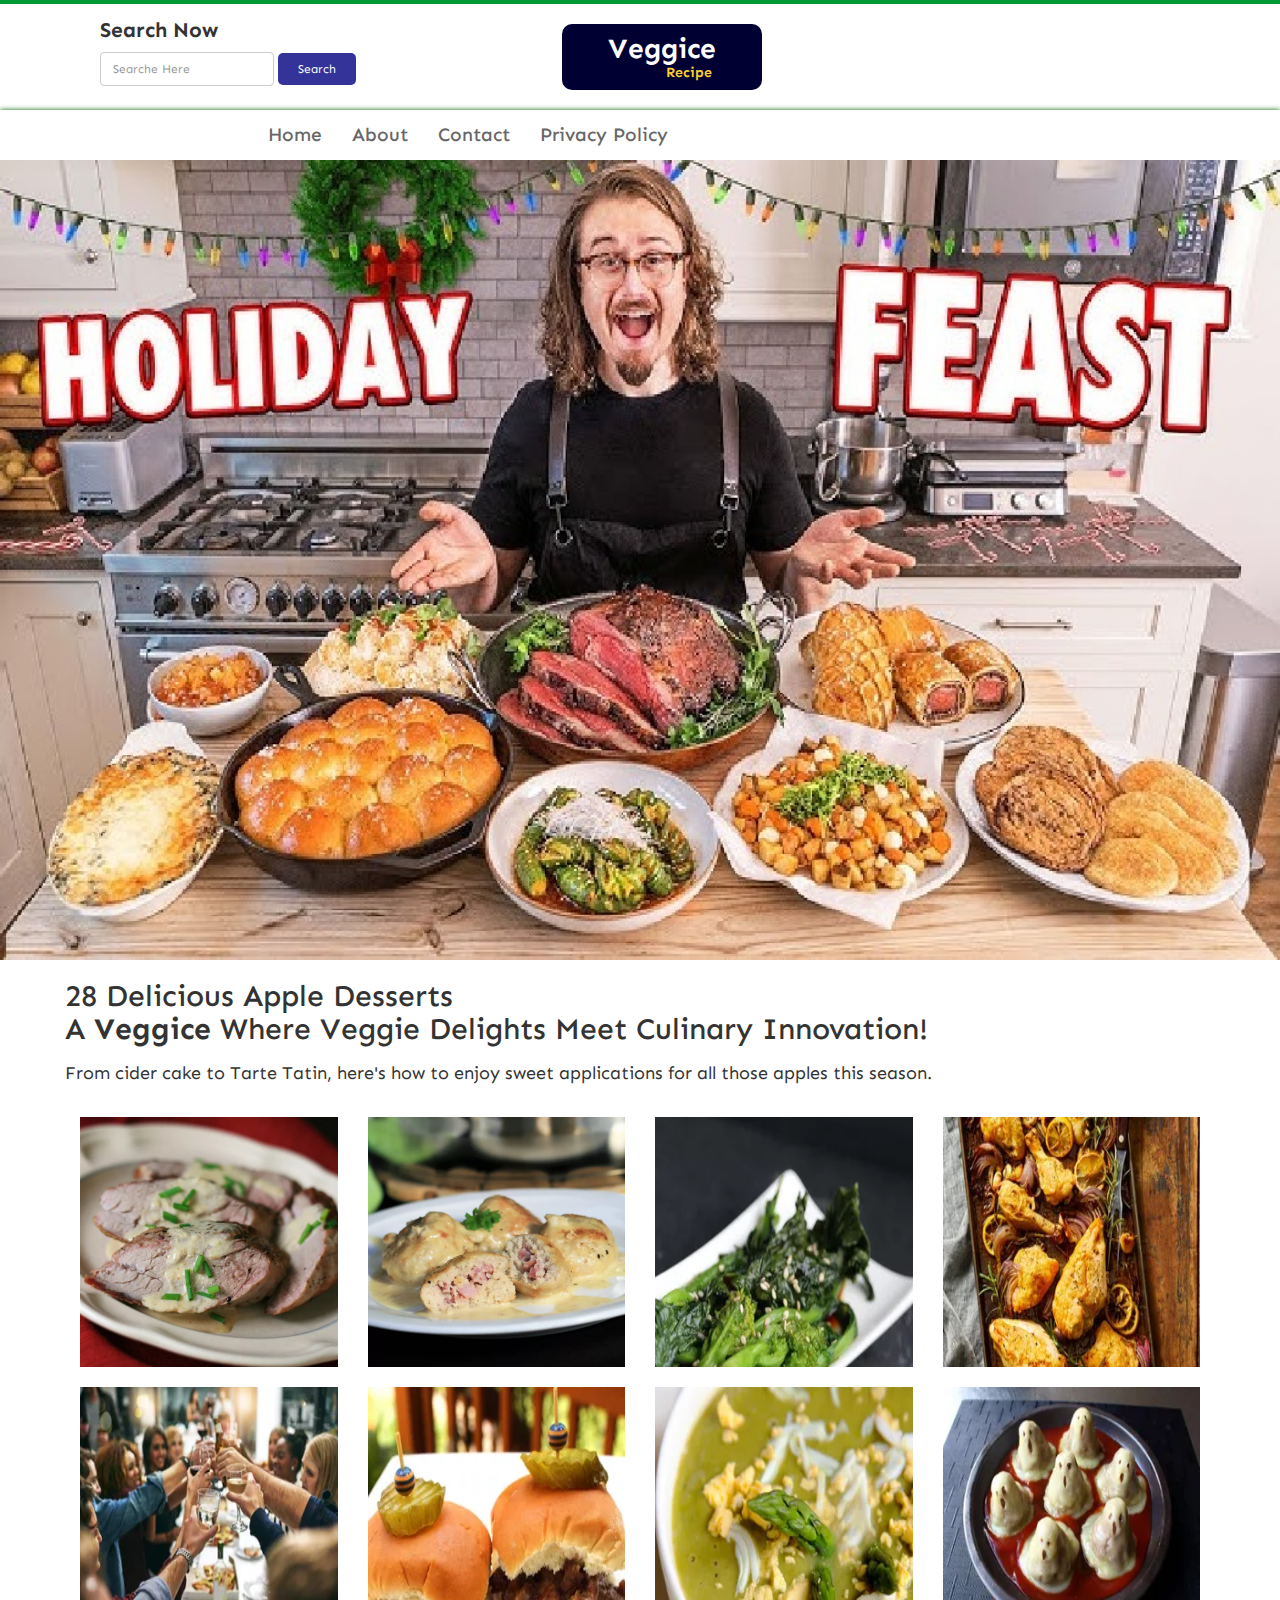
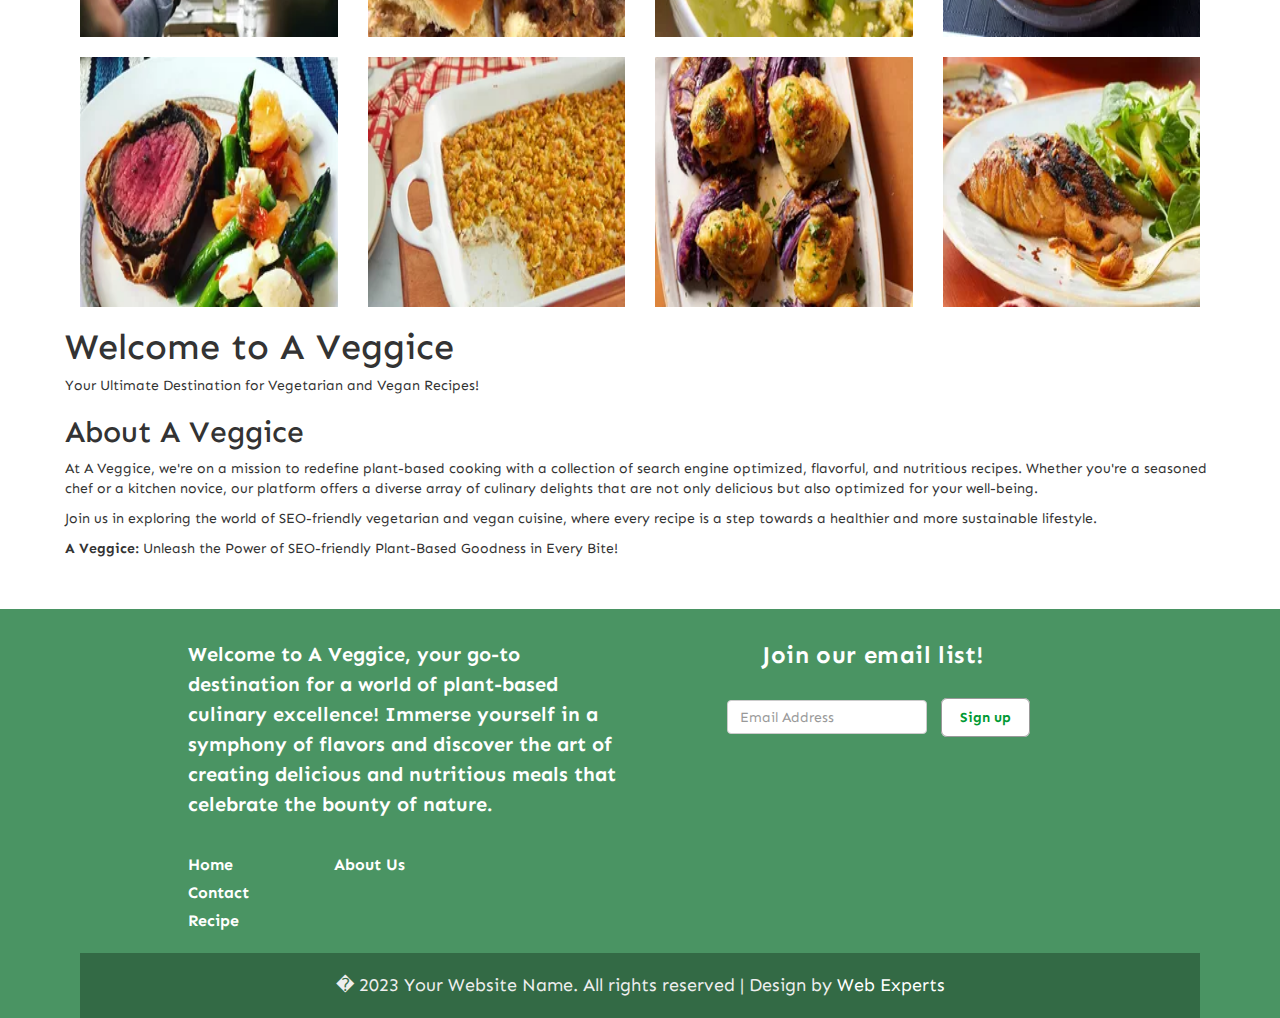
==== index.html @ b284ecd5 "Add files via upload" ====
<!DOCTYPE html PUBLIC "-//W3C//DTD XHTML 1.0 Transitional//EN" "http://www.w3.org/TR/xhtml1/DTD/xhtml1-transitional.dtd">
<html xmlns="http://www.w3.org/1999/xhtml">

<!-- Mirrored from facas-r5.vercel.app/ by HTTrack Website Copier/3.x [XR&CO'2014], Thu, 19 Dec 2024 22:19:33 GMT -->
<!-- Added by HTTrack --><meta http-equiv="content-type" content="text/html;charset=utf-8" /><!-- /Added by HTTrack -->
<head>
<meta http-equiv="Content-Type" content="text/html; charset=iso-8859-1" />
<title>Green Valley</title>

     <meta name="viewport" content="width=device-width, initial-scale=1">
     <link href="https://fonts.googleapis.com/css?family=Sen&amp;display=swap" rel="stylesheet">
     <link rel="stylesheet" type="text/css" href="css/bootstrap.min.css" />
     <script type="text/javascript"  src="js/jquery-2.1.1.min.js"></script>
     <script  type="text/javascript" src="js/bootstrap.min.js"></script>
     <link rel="stylesheet" type="text/css" href="css/style.css" media="all">
	 <link rel="stylesheet" type="text/css" href="css/font-awesome.min.css" />
 
</head>

<body>
<section id="header">
 <div class="container">
  <div class="row">
   <div class="col-sm-12 header">
    <div class="col-sm-5 header_left">
	 <h4>Search Now</h4> 
	 <ul>
	 <li class="zipper"><input title="Enter a 5 Digit Zip Code" type="text" name="GLOC" class="form-control store-locator-form__input" placeholder="Searche Here"></li>
	 <li class="zipper_1"><a href="#">Search</a></li>
	 </ul>
	</div>
	<div class="col-sm-4 header_center">
	 <h4><a href="index-2.html">Veggice<span class="header_center_1">Recipe</span></a></h4>
	</div>
	
   </div>
  </div>
 </div>
</section>
<section id="top">
 <div class="container">
  <div class="row">
     <div class="col-sm-12 top">
    <nav class="navbar">
    <div class="navbar-header">
    	<button class="navbar-toggle" type="button" data-toggle="collapse" data-target=".js-navbar-collapse">
			<span class="sr-only">Toggle navigation</span>
			<span class="icon-bar"></span>
			<span class="icon-bar"></span>
			<span class="icon-bar"></span>
		</button>
	</div>
	<div class="collapse navbar-collapse js-navbar-collapse">
		<ul class="nav navbar-nav">
			<li><a href="index-2.html">Home</a></li>
			<li><a href="About.html">About</a></li>
			<li><a href="Contact.html">Contact</a></li>
			<li><a href="index-2.html">Privacy Policy</a></li>
			
	
		

		
			
			
		</ul>
	</div><!-- /.nav-collapse -->
  </nav>
   </div>
  </div>
 </div>
</section>
<section id="mini">
 <div class="container">
  <div class="row">
     <div class="col-sm-12 top">
    <nav class="navbar">
    <div class="navbar-header page-scroll">
                <button type="button" class="navbar-toggle" data-toggle="collapse" data-target=".js-navbar-collapse_1">
                    <span class="sr-only">Toggle navigation</span>
                    <span class="icon-bar"></span>
                    <span class="icon-bar"></span>
                    <span class="icon-bar"></span>
                </button>
                <a class="navbar-brand" href="index-2.html">Veggice<span class="header_center_1">Recipe</span>  </a>
            </div>
	<div class="collapse navbar-collapse js-navbar-collapse_1">
		<ul class="nav navbar-nav">
			
			<li><a href="index-2.html">Home</a></li>
			<li><a href="About.html">About</a></li>
			<li><a href="Contact.html">Contact</a></li>
			<li><a href="index-2.html">Privacy Policy</a></li>
			
			
			
		</ul>
	</div><!-- /.nav-collapse -->
  </nav>
   </div>
  </div>
 </div>
</section>
<section id="center" class="clearfix center_brand">
  <img src="img/2.jpg" alt="abc" class="iw mgt">
</section>
<section id="brand_page" class="clearfix">
 <div class="container">
  <div class="row">
   <div class="bp_1 clearfix">
     <h2>28 Delicious Apple Desserts<br>
A <strong>Veggice</strong> Where Veggie Delights Meet Culinary Innovation!</h2>
     <p>From cider cake to Tarte Tatin, here's how to enjoy sweet applications for all those apples this season. </p>
   </div>
   <div class="bp_2 clearfix">
     <div class="col-sm-3 space_all">
	  <div class="bp_2m clearfix">
	   <div class="bp_2mi">
	    <img style="height:250px;" src="img/60.jpg" class="iw mgt" alt="abc">
	   </div>
	   <div class="bp_2mi1 text-center">
	    <h2>Apple Upside-Down Cake</h2>
		<h4><a class="button mgt" href="dt01.html">PDF<i class="fa fa-chevron-right"></i></a></h4>
		<h4><a class="button mgt" href="dt01.html">Read Now <i class="fa fa-chevron-right"></i></a></h4>
	   </div>
	  </div>
	 </div>
	 <div class="col-sm-3 space_all">
	  <div class="bp_2m clearfix">
	   <div class="bp_2mi">
	    <img style="height:250px;" src="img/61.jpg" class="iw mgt" alt="abc">
	   </div>
	   <div class="bp_2mi1 text-center">
	    <h2>Tarte Tatin</h2>
		<h4><a class="button mgt" href="dt02.html">PDF<i class="fa fa-chevron-right"></i></a></h4>
		<h4><a class="button mgt" href="dt02.html">Read Now <i class="fa fa-chevron-right"></i></a></h4>
	   </div>
	  </div>
	 </div>
	 <div class="col-sm-3 space_all">
	  <div class="bp_2m clearfix">
	   <div class="bp_2mi">
	    <img style="height:250px;" src="img/62.jpg" class="iw mgt" alt="abc">
	   </div>
	   <div class="bp_2mi1 text-center">
	    <h2>Gorgeous Glazed Apple Fritters</h2>
		<h4><a class="button mgt" href="dt03.html">PDF<i class="fa fa-chevron-right"></i></a></h4>
		<h4><a class="button mgt" href="dt03.html">Read Now <i class="fa fa-chevron-right"></i></a></h4>
	   </div>
	  </div>
	 </div>
	 <div class="col-sm-3 space_all">
	  <div class="bp_2m clearfix">
	   <div class="bp_2mi">
	    <img style="height:250px;" src="img/63.jpg" class="iw mgt" alt="abc">
	   </div>
	   <div class="bp_2mi1 text-center">
	    <h2>Spiced Brown-Butter Apples</h2>
		<h4><a class="button mgt" href="dt04.html">PDF<i class="fa fa-chevron-right"></i></a></h4>
		<h4><a class="button mgt" href="dt04.html">Read Now <i class="fa fa-chevron-right"></i></a></h4>
	   </div>
	  </div>
	 </div>
   </div>
   <div class="bp_2 mgt clearfix">
     <div class="col-sm-3 space_all">
	  <div class="bp_2m clearfix">
	   <div class="bp_2mi">
	    <img style="height:250px;" src="img/64.jpg" class="iw mgt" alt="abc">
	   </div>
	   <div class="bp_2mi1 text-center">
	    <h2>Cinnamon-Apple Babka</h2>
		<h4><a class="button mgt" href="dt05.html">PDF<i class="fa fa-chevron-right"></i></a></h4>
		<h4><a class="button mgt" href="dt05.html">Read Now <i class="fa fa-chevron-right"></i></a></h4>
	   </div>
	  </div>
	 </div>
	 <div class="col-sm-3 space_all">
	  <div class="bp_2m clearfix">
	   <div class="bp_2mi">
	    <img style="height:250px;" src="img/65.jpg" class="iw mgt" alt="abc">
	   </div>
	   <div class="bp_2mi1 text-center">
	    <h2>Apple-Rum Spice Cake</h2>
		<h4><a class="button mgt" href="dt07.html">PDF<i class="fa fa-chevron-right"></i></a></h4>
		<h4><a class="button mgt" href="dt07.html">Read Now <i class="fa fa-chevron-right"></i></a></h4>
	   </div>
	  </div>
	 </div>
	 <div class="col-sm-3 space_all">
	  <div class="bp_2m clearfix">
	   <div class="bp_2mi">
	    <img style="height:250px;" src="img/66.jpg" class="iw mgt" alt="abc">
	   </div>
	   <div class="bp_2mi1 text-center">
	    <h2>Apple-Pomegranate Cobbler</h2>
		<h4><a class="button mgt" href="dt04.html">PDF<i class="fa fa-chevron-right"></i></a></h4>
		<h4><a class="button mgt" href="dt04.html">Read Now <i class="fa fa-chevron-right"></i></a></h4>
	   </div>
	  </div>
	 </div>
	 <div class="col-sm-3 space_all">
	  <div class="bp_2m clearfix">
	   <div class="bp_2mi">
	    <img style="height:250px;" src="img/67.jpg" class="iw mgt" alt="abc">
	   </div>
	   <div class="bp_2mi1 text-center">
	    <h2>Maple-Apple Upside-Down Cake</h2>
		<h4><a class="button mgt" href="dt05.html">PDF<i class="fa fa-chevron-right"></i></a></h4>
		<h4><a class="button mgt" href="dt07.html">Read Now <i class="fa fa-chevron-right"></i></a></h4>
	   </div>
	  </div>
	 </div>
   </div>
   <div class="bp_2 mgt clearfix">
     <div class="col-sm-3 space_all">
	  <div class="bp_2m clearfix">
	   <div class="bp_2mi">
	    <img style="height:250px;" src="img/68.jpg" class="iw mgt" alt="abc">
	   </div>
	   <div class="bp_2mi1 text-center">
	    <h2>15 New Year's Eve Dinner Ideas</h2>
		<h4><a class="button mgt" href="dt02.html">PDF<i class="fa fa-chevron-right"></i></a></h4>
		<h4><a class="button mgt" href="dt01.html">Read Now <i class="fa fa-chevron-right"></i></a></h4>
	   </div>
	  </div>
	 </div>
	 <div class="col-sm-3 space_all">
	  <div class="bp_2m clearfix">
	   <div class="bp_2mi">
	    <img style="height:250px;" src="img/69.jpg" class="iw mgt" alt="abc">
	   </div>
	   <div class="bp_2mi1 text-center">
	    <h2>25 Top-Rated Dinner Ideas Guaranteed to Save Your Weeknights</h2>
		<h4><a class="button mgt" href="details.html">PDF<i class="fa fa-chevron-right"></i></a></h4>
		<h4><a class="button mgt" href="details.html">Read Now <i class="fa fa-chevron-right"></i></a></h4>
	   </div>
	  </div>
	 </div>
	 <div class="col-sm-3 space_all">
	  <div class="bp_2m clearfix">
	   <div class="bp_2mi">
	    <img style="height:250px;" src="img/70.jpg" class="iw mgt" alt="abc">
	   </div>
	   <div class="bp_2mi1 text-center">
	    <h2>Make It a Meal: 5 Midwinter Weeknight Dinner Ideas</h2>
		<h4><a class="button mgt" href="dt06.html">PDF<i class="fa fa-chevron-right"></i></a></h4>
		<h4><a class="button mgt" href="dt06.html">Read Now <i class="fa fa-chevron-right"></i></a></h4>
	   </div>
	  </div>
	 </div>
	 <div class="col-sm-3 space_all">
	  <div class="bp_2m clearfix">
	   <div class="bp_2mi">
	    <img style="height:250px;" src="img/71.jpg" class="iw mgt" alt="abc">
	   </div>
	   <div class="bp_2mi1 text-center">
	    <h2>Make It a Meal: 5 Easy Summer Dinner Menu Ideas</h2>
		<h4><a class="button mgt" href="dt03.html">PDF<i class="fa fa-chevron-right"></i></a></h4>
		<h4><a class="button mgt" href="dt03.html">Read Now <i class="fa fa-chevron-right"></i></a></h4>
	   </div>
	  </div>
	 </div>
   </div>
   
   

<header>
        <h1>Welcome to A Veggice</h1>
        <p>Your Ultimate Destination for Vegetarian and Vegan Recipes!</p>
    </header>

    <section>
        <h2>About A Veggice</h2>
        <p>At A Veggice, we're on a mission to redefine plant-based cooking with a collection of search engine optimized,
            flavorful, and nutritious recipes. Whether you're a seasoned chef or a kitchen novice, our platform offers a
            diverse array of culinary delights that are not only delicious but also optimized for your well-being.</p>
        <p>Join us in exploring the world of SEO-friendly vegetarian and vegan cuisine, where every recipe is a step towards
            a healthier and more sustainable lifestyle.</p>
        <p><strong>A Veggice:</strong> Unleash the Power of SEO-friendly Plant-Based Goodness in Every Bite!</p>
    </section>
   
</section>
<section id="footer">
 <div class="container">
  <div class="row">
   <div class="col-sm-12 footer">
   <div class="col-sm-1"></div>
   <div class="col-sm-5 footer_left">
    <h4>Welcome to A Veggice, your go-to destination for a world of plant-based culinary excellence! Immerse yourself in a symphony of flavors and discover the art of creating delicious and nutritious meals that celebrate the bounty of nature.</h4>
	<div class="col-sm-12 footer_left_top">
	 <div class="col-sm-4 footer_left_top_1">
	  <ul>
	   <li><a href="index-2.html">Home</a></li>
	    <li><a href="contact-2.html">Contact</a></li>
		 <li><a href="index-2.html">Recipe</a></li>
	
	  </ul>
	 </div>
	 
	 <div class="col-sm-4 footer_left_top_1">
	  <ul>
	   <li><a href="about-2.html">About Us</a></li>
	   
		 
	  </ul>
	 </div>
	</div>
   </div>
   <div class="col-sm-5 footer_right">
    <h3>Join our email list!</h3>
	<div class="footer_right_1">
	 <ul>
	 <li class="zipper"><input title="Enter a 5 Digit Zip Code" type="text" name="GLOC" class="form-control store-locator-form__input" placeholder="Email Address"></li>
	 <li class="zipper_1"><a href="#">Sign up</a></li>
	 </ul>
	</div>
	
   </div>
   </div>
   <div class="col-sm-12 footer_end">
    <div class="parag text-center">
	  <p class="website">� 2023 Your Website Name. All rights reserved | Design by<a href="#"> Web Experts</a></p>
	 </div>
   </div>
  </div>
 </div>
</section>
</body>

<!-- Mirrored from facas-r5.vercel.app/ by HTTrack Website Copier/3.x [XR&CO'2014], Thu, 19 Dec 2024 22:20:14 GMT -->
</html>
---- css/style.css ----
/*
Template Name:Green Valley
File: Layout CSS
Author: Templates On Web
Author URI: http://templateonweb.com/
Licence: <a href="http://www.templateonweb.com/terms.php?v=content&contentid=152">Website Template Licence</a>
*/
body{
font-family: 'Sen', sans-serif;
   }
a:hover{
 text-decoration:none; 
  }
.iw{
 width:100%; 
  }
.pad_l{
  padding-left:0;
  }
.pad_r{
  padding-right:0;
  }
.pad_a{
  padding-right:0;
   padding-left:0;
  }
/********************* header ****************/
#header{
border-top:4px solid #009933;
padding-bottom:10px;
   }
.header_left{
padding:0;
margin:0;
padding-left:20px;
padding-top:5px;
   }
.header_left h4{
font-size:21px;
font-weight:700;
   }
.header_left ul{
padding:0;
margin:0;
   }
.header_left ul li{
display:inline-block;
   }
.header_left .zipper .store-locator-form__input {
font-size:12px;
box-shadow:none!important;
box-sizing: border-box;
background-size: 100% 100%!important; display: inline-block;
box-shadow:none!important;
}

.header_left .zipper_1 a{
padding:9px 20px 9px 20px;
font-size:12px;
color:#FFFFFF;
background:#333399;
text-decoration:none;
border-radius:5px;
width: 107px;
border: 0!important;
background-position: top left!important;
background-repeat: no-repeat!important;
background-size: 100% 100%!important;
}

.header_center h4 {
    font-size: 28px;
    font-weight: 700;
    background: #000033;
    text-align: center;
    width: 200px;
    color: #FFFFFF;
    border-radius: 10px;
    padding:10px;
	margin-top:20px;
}
.header_center h4 a{
  color: #FFFFFF;
  }
.header_center .header_center_1{
display:block;
font-size:14px;
font-weight:700;
color:#FFCC33;
padding-left:55px;
   }


/* footer social icons */
ul.social-network {
	list-style: none;
	display: inline-block;
	margin-left:0 !important;
	padding: 0;
	padding-top:25px;
}
ul.social-network li {
	display: inline-block;
	margin: 0 2px;
}


/* footer social icons */
.social-network a.icoRss:hover {
	background-color: #F56505;
}
.social-network a.icoFacebook:hover {
	background-color:#3B5998;
}
.social-network a.icoTwitter:hover {
	background-color:#33ccff;
}
.social-network a.icoGoogle:hover {
	background-color:#BD3518;
}
.social-network a.icoVimeo:hover {
	background-color:#0590B8;
}
.social-network a.icoLinkedin:hover {
	background-color:#007bb7;
}
.social-network a.icoRss:hover i, .social-network a.icoFacebook:hover i, .social-network a.icoTwitter:hover i,
.social-network a.icoGoogle:hover i, .social-network a.icoVimeo:hover i, .social-network a.icoLinkedin:hover i {
	color:#fff;
}
a.socialIcon:hover, .socialHoverClass {
	color:#44BCDD;
}

.social-circle li a {
	display:inline-block;
	position:relative;
	margin:0 auto 0 auto;
	-moz-border-radius:50%;
	-webkit-border-radius:50%;
	border-radius:50%;
	text-align:center;
	width: 40px;
	height: 40px;
	font-size:14px;
}
.social-circle li i {
	margin:0;
	line-height:40px;
	text-align: center;
}

.social-circle li a:hover i, .triggeredHover {
	-moz-transform: rotate(360deg);
	-webkit-transform: rotate(360deg);
	-ms--transform: rotate(360deg);
	transform: rotate(360deg);
	-webkit-transition: all 0.2s;
	-moz-transition: all 0.2s;
	-o-transition: all 0.2s;
	-ms-transition: all 0.2s;
	transition: all 0.2s;
}
.social-circle i {
	color: #fff;
	-webkit-transition: all 0.8s;
	-moz-transition: all 0.8s;
	-o-transition: all 0.8s;
	-ms-transition: all 0.8s;
	transition: all 0.8s;
}

.header_right a {
 background-color:#333399; 
}
.header_right{
 padding-top:5px;
 }
/********************* header_end ****************/

/********************* top ****************/
#mini{
 display:none;
 }
#top{
    box-shadow: 0 0 5px #006600;
 }
.navbar{
   margin-bottom:0;
   }
.top .nav .active_2 a{
background:#006600!important;
color:#fff!important;
   }
.nav .open>a, .nav .open>a:focus, .nav .open>a:hover {
   background:none;
} 
.nav>li>a:focus, .nav>li>a:hover {
   background:none;
} 
#top .mega-dropdown {
  position: static !important;
}
#top .mega-dropdown-menu {
    padding: 0px 0px 30px 0px;
    width: 100%;
    box-shadow: none;
    -webkit-box-shadow: none;
	background:#dfe7df!important;
	border: 1px solid #316c31;
width:100%;
}

#top .mega-dropdown-menu > li > ul {
  padding: 0;
  margin: 0;
}
#top .mega-dropdown-menu > li > ul > li {
  list-style: none;
}
#top .mega-dropdown-menu > li > ul > li > a {
  display: block;
  color: #222;
  padding: 3px 5px;
}
#top .mega-dropdown-menu > li ul > li > a:hover,
#top .mega-dropdown-menu > li ul > li > a:focus {
  text-decoration: none;
}
.mega-dropdown-menu .dropdown-header {
  font-size: 18px;
  color: #ff3546;
  padding: 5px 60px 5px 5px;
  line-height: 30px;
}

.carousel-control {
  width: 30px;
  height: 30px;
  top: -35px;

}
.left.carousel-control {
  right: 30px;
  left: inherit;
}
.carousel-control .glyphicon-chevron-left, 
.carousel-control .glyphicon-chevron-right {
  font-size: 12px;
  background-color: #fff;
  line-height: 30px;
  text-shadow: none;
  color: #333;
  border: 1px solid #ddd;
}
.top .nav .open a:hover{
background:none!important;
   }
.top .dropdown-menu{
background:none!important;
  }
.navbar{
 border:none;
 width:70%;
 margin:auto;
 }
.top .navbar-nav>li>a{
font-size:19px;
color:#666666;
font-weight:500;
   } 
.top .navbar-nav>li>a:hover{
color:#669933;
   } 
.top{
padding:0;
margin:0;
  }	
.Product{
padding:0;
margin:0;
  }
.Product_left{
padding:0;
margin:0;
padding-top:20px;
text-align:right;
  }
.Product_left h5{
padding:0;
margin:0;
padding-top:12px;
  }
.Product_left h5 a{
font-size:14px;
color:#666666;
text-decoration:none;
   }
.Product_left h5 a:hover{
color:#006633!important;
   }
.Product_left .allen{
padding-top:20px;
  }
.Product_right_top_1{
padding-top:30px;
   }
.Product_right_top_1 p{
padding-top:20px;
  }
.Product_right_top_1 p a{
color:#999999;
text-decoration:none;
font-weight:700;
  }
.Recipes{
padding:0;
margin:0;
   }
.Recipes_main{
padding:0;
margin:0;
   }
.Recipes_main_top{
padding:0;
margin:0;
   }
.Recipes_main_top_center{
padding:0;
margin:0;
   }
.Recipes_main_top_1{
padding:0;
margin:0;
padding:15px;
   }
.Recipes_main_top_1 img{
padding-top:20px;
border-radius:4px;
   }
.Recipes_main_top_1 h4{
font-size:18px;
font-weight:700;
padding-top:20px;
   }
.Recipes_main_top_1 p a{
font-size:16px;
font-weight:100;
text-decoration:none;
color:#666666;
   }
.Recipes_main_top_1 p a:hover{
color:#009966;
    }
.Recipes_main_top_1  img:hover{
opacity:0.8;
   }
.Recipes h3{
font-size:18px;
font-weight:700;
padding-bottom:10px;
padding-left:15px;
   }
.Recipes ul{
padding:0;
margin:0;
   }

.Recipes ul li{
padding:0;
margin:0;
display:inline-block;
padding-left:15px;
   }

.Recipes ul li a{
font-size:16px;
font-weight:100;
color:#666666;
text-decoration:none;
   }
.Recipes ul li a:hover{
color:#006633;
   }
.Recipes_main_top_1 h3{
padding-top:10px;
padding-bottom:10px;
   }
.Recipes_main_top_1 h2 a{
font-size:19px;
font-weight:700;
text-decoration:none;
color:#666666;
   }
.Recipes_main_top_1 h2 a:hover{
color:#006633;
   }
.Recipes_main_top h6{
font-size:16px;
color:#666666;
padding-left:15px;
    }
.Recipes_main_top h6 a{
font-size:20px;
color:#666666;
text-decoration:none;
    }
.Recipes_main_top h6 a:hover{
color:#006633;
    }
.Recipes_main_top_center .form-control{
padding-top:25px!important;
padding-bottom:25px!important;
margin-top:30px;
margin-bottom:20px;
    }
/********************* top_end ****************/

/********************* center ****************/
#center{
background: url(../img/21.jpg);
   }
.center_m{
 background:#00000052; 
 padding-bottom:100px;
 padding-top:40px;
  }
.center_right h4{
padding-top:40px;
font-size:22px;
color:#FF0000;
font-weight:700;
padding-left:80px;
    }
.center_right .animal_top{
padding-left:20px;
font-style:inherit;
display:inline-block;
margin-bottom:20px;
    }
.center_right .animal{
display:block;
font-size:38px;
color:#009933;
font-weight:700;
line-height:0px;
padding-top:3px;
    }
.center_right h2{
font-size:50px;
color:#ffffff;
font-weight:700;
    }
.center_right .animal_1{
display:block;
font-size:60px;
font-style:normal;
   }
.center_right h3{
padding:0;
margin:0;
padding-left:20px;
font-size:40px;
color:#FFFFFF;
font-weight:700;
    }
.center_right ul{
padding:0;
margin:0;
margin-top:15px;
   }
.center_right ul li{
display:inline-block;
margin:10px;
   }
.center_right ul li a{
font-size:16px;
text-decoration:none;
padding:12px 18px 12px 18px;
border:1px solid #FFFFFF;
color:#FFFFFF;
background:#006600;
   }
.center_right ul li a:hover{
 background:#fff;
 color:#006600;
 }
/********************* center_end ****************/

/********************* middle ****************/
.middle h2{
text-align:center;
font-size:24px;
font-weight:700;
padding-top:10px;
padding-bottom:10px;
   }
.hr_1{
font-weight:700;
border-color:#009966!important;
border-width:medium;
width:550px;
   }
.middle_1{
padding-top:20px;
   }
	.animate {
		-webkit-transition: all 0.3s ease-in-out;
		-moz-transition: all 0.3s ease-in-out;
		-o-transition: all 0.3s ease-in-out;
		-ms-transition: all 0.3s ease-in-out;
		transition: all 0.3s ease-in-out;
	}
	.info-card {
		width: 100%;
		border: 1px solid rgb(215, 215, 215);
		position: relative;
		margin-bottom: 20px;
		overflow: hidden;
	}
	.info-card > img {
		width: 100px;
		margin-bottom: 60px;
	}
	.info-card .info-card-details,
	.info-card .info-card-details .info-card-header  {
		width: 100%;
		height: 100%;
		position: absolute;
		bottom: -100%;
		left: 0;
		padding: 0 15px;
		background: rgb(255, 255, 255);
		text-align: center;
	}
	.info-card .info-card-details::-webkit-scrollbar {
		width: 8px;
	}
	.info-card .info-card-details::-webkit-scrollbar-button {
		width: 8px;
		height: 0px;
	}
	.info-card .info-card-details::-webkit-scrollbar-track {
		background: transparent;
	}
	.info-card .info-card-details::-webkit-scrollbar-thumb {
		background: rgb(160, 160, 160);
	}
	.info-card .info-card-details::-webkit-scrollbar-thumb:hover {
		background: rgb(130, 130, 130);
	}           

	.info-card .info-card-details .info-card-header {
		height: auto;		
		bottom: 100%;
		padding: 10px 5px;
	}
	.info-card:hover .info-card-details {
		bottom: 0px;
		overflow: auto;
		padding-bottom: 25px;
	}
	.info-card:hover .info-card-details .info-card-header {
		position: relative;
		bottom: 0px;
		padding-top: 45px;
		padding-bottom: 25px;
	}
	.info-card .info-card-details .info-card-header h1,	
	.info-card .info-card-details .info-card-header h3 {
		color: rgb(62, 62, 62);
		font-size: 22px;
		font-weight: 900;
		text-transform: uppercase;
		margin: 0 !important;
		padding: 0 !important;
	}
	.info-card .info-card-details .info-card-header h3 {
		color: rgb(142, 182, 52);
		font-size: 15px;
		font-weight: 700;
		margin-top: 5px;
	}
.middle_1_left p a{
		color: rgb(142, 182, 52);
		font-size: 18px;
		font-weight: 700;
		margin-top: 5px;
	}
.middle_1_left .info-card{
border-radius:6px;
   }
.middle_1_left h5{
line-height:20px;
   }
/********************* middle_end ****************/

/********************* dish ****************/
#dish{
background:#4a9463!important;
margin-top:20px;
padding-bottom:30px;
    }
.dish_1{
padding-bottom:20px;
   }
.dish h4{
font-size:30px;
color:#FFFFFF;
text-align:center;
font-weight:700;
padding-top:20px;
   }
.dish .col-item{
background:#4a9463!important;
border:none;
   }
.price_1{
padding:0;
margin:0;
    }
.price_1 h4{
padding:0;
margin:0;
text-align:left;
padding-left:10px;
padding-right:10px;
padding-bottom:10px;
line-height:30px;
    }
.dish .col-sm-4:hover{
opacity:0.8;
  }
.price_1 h4 a{
font-size:22px;
font-weight:700;
text-decoration:none;
color:#FFFFFF;
    }
.price_1 p{
padding-left:5px;
   }
.price_1 p a{
font-size:15px;
font-weight:100;
text-decoration:none;
color:#FFFFFF;
    }

.col-item .photo img
{
    margin: 0 auto;
    width: 100%;
}

.col-item .info
{
    padding: 10px;
    border-radius: 0 0 5px 5px;
    margin-top: 1px;
}

.col-item .price
{
    /*width: 50%;*/
    float: left;
    margin-top: 5px;
}

.col-item .price h5
{
    line-height: 20px;
    margin: 0;
}

.price-text-color
{
    color: #219FD1;
}

.col-item .info .rating
{
    color: #777;
}

.col-item .rating
{
    /*width: 50%;*/
    float: left;
    font-size: 17px;
    text-align: right;
    line-height: 52px;
    margin-bottom: 10px;
    height: 52px;
}

.col-item .separator
{
    border-top: 1px solid #E1E1E1;
}

.clear-left
{
    clear: left;
}

.col-item .separator p
{
    line-height: 20px;
    margin-bottom: 0;
    margin-top: 10px;
    text-align: center;
}

.col-item .separator p i
{
    margin-right: 5px;
}
.col-item .btn-add
{
    width: 50%;
    float: left;
}

.col-item .btn-add
{
    border-right: 1px solid #E1E1E1;
}

.col-item .btn-details
{
    width: 50%;
    float: left;
    padding-left: 10px;
}

[data-slide="prev"]
{
    margin-right: 10px;
}
.dish_bottom{
padding-top:50px!important;
   }
.dish_bottom p{
padding:0;
margin:0;
text-align:center;
color:#FFFFFF;
font-size:17px;
  }
.dish_bottom p a{
color:#FFFFFF;
font-size:18px;
font-weight:700;
  }
/********************* dish_end ****************/

/********************* delicious ****************/
    .cuadro_intro_hover{
    	padding: 0px;
		position: relative;
		overflow: hidden;
		height: 200px;
	}
	.cuadro_intro_hover:hover .caption{
		opacity: 1;
		transform: translateY(-150px);
		-webkit-transform:translateY(-150px);
		-moz-transform:translateY(-150px);
		-ms-transform:translateY(-150px);
		-o-transform:translateY(-150px);
	}
	.cuadro_intro_hover img{
		z-index: 4;
	}
	.cuadro_intro_hover .caption{
		position: absolute;
		top:150px;
		-webkit-transition:all 0.3s ease-in-out;
		-moz-transition:all 0.3s ease-in-out;
		-o-transition:all 0.3s ease-in-out;
		-ms-transition:all 0.3s ease-in-out;
		transition:all 0.3s ease-in-out;
		width: 100%;
	}
	.cuadro_intro_hover .blur{
		background-color: rgba(0,0,0,0.7);
		height: 300px;
		z-index: 5;
		position: absolute;
		width: 100%;
	}
	.cuadro_intro_hover .caption-text{
		z-index: 10;
		color: #fff;
		position: absolute;
		height: 300px;
		text-align: center;
		top:-20px;
		width: 100%;
	}
.delicious h2{
font-size:26px;
font-weight:700;
padding-top:10px;
padding-bottom:20px;
text-align:center;
    }
.caption-text h3 a{
font-size:18px;
font-weight:700;
color:#FFFFFF;
text-decoration:none;
   }
.caption-text p{
padding-top:20px;
    }
.caption-text p a{
padding:10px 18px 10px 18px;
font-size:18px;
font-weight:700;
color:#FFFFFF;
text-decoration:none;
border:1px solid #FFFFFF;
   }
.dalicious_2 p{
padding-top:30px;
font-size:16px;
text-align:center;
padding-bottom:20px;
   }
.dalicious_2 p a{
font-size:18px;
font-weight:700;
color:#4a9463;
   }
/********************* delicious_end ****************/

/********************* footer ****************/
#footer{
background:#4a9463!important;
}
.footer_left h4{
font-size:20px;
font-weight:700;
line-height:30px;
padding-top:20px;
padding-bottom:20px;
color:#FFFFFF;
     }
.footer_left_top{
padding:0;
margin:0;
   }
.footer_left_top_1{
padding:0;
margin:0;
   }
.footer_left_top_1 ul{
padding:0;
margin:0;
   }
.footer_left_top_1 ul li{
list-style:none;
padding-top:5px;
   }
.footer_left_top_1 ul li a{
font-size:16px;
text-decoration:none;
font-weight:700;
color:#FFFFFF;
   }
.footer_right h3{
font-weight: 700;
line-height: 1.3;
color:#FFFFFF;
letter-spacing: .04rem;
margin: 0 0 1rem;
padding-top:30px;
padding-bottom:20px;
text-align:center;
   }
.footer_right_1 ul{
padding:0;
margin:0;
text-align:center;
   }
.footer_right_1 ul li{
display:inline-block;
margin-left:10px;
   }
.footer_right_1 .zipper_1 a{
font-size:14px;
font-weight:700;
text-decoration:none;
color:#FFFFFF;
padding:10px 18px 10px 18px;
border:1px solid #999999;
border-radius:6px;
color:#009933;
background:#FFFFFF;
    }
.footer_right_1 .zipper .form-control{
width: 200px;
color: #fff;
box-shadow: none;
text-shadow: none;
font-weight: normal!important;
padding-top:15px!important;
padding-bottom:15px;
}
.footer_right_2 ul{
padding-left:70px;
padding-top:30px;
    }
.footer_right_2 ul li a{
 background:#336a45;
 }
.footer_end .parag{
margin-top:20px;
background:#336a45;
padding-top:20px;
padding-bottom:10px;
   }
.footer_end .parag p{
font-size:18px;
color:#eee;
   }
.footer_end .parag p a{
color:#FFFFFF;
text-decoration:none;
   }
.footer_end .parag p a:hover{
color:#000;
   }
.footer_top{
position:relative;
background-position: 0 -310px;
width: 100%;
    height: 16px;
    top: -2.6rem;
    background-repeat: repeat-x;
   }
.footer_main{
position:absolute;
top:-290px;
background: transparent url(img/34.html);

}   
/********************* footer_end ****************/

/********************* details_top ****************/
.detail_n{
 margin-bottom:20px;
 margin-top:10px;
 }
.detail_nr p{
font-size:17px;
  } 
.detail_nr h5 a{
font-size:16px;
color:#006600;
  } 
.detail_nr h4 a{
color:#006600;
margin-left:10px;
  } 
#details_top .container{
width:1000px;
   }
.details_top{
padding:0;
margin:0;
   }
.details_top img{
border-radius:6px;
width:100%;
   }
.details_top_1{
padding:0;
margin:0;
   }
.details_top_1_left{
padding:0;
margin:0;
   }
.details_top_1_left ul{
padding:0;
margin:0;
padding-top:20px;
   }
.details_top_1_left ul li{
display:inline-block;
margin:3px;
   }
.details_top_1_left ul li a{
font-size:16px;
text-decoration:none;
color:#337aa6;
font-weight:600;
   }
.details_top_1_left ul li p{
font-size:17px;
color:#333333;
   }
.details_top_1_left .homy{
padding-left:5px;
color:#000000;
   }
.details_top_1_left h1{
padding:0;
margin:0;
font-weight: 700;
line-height: 1.3;
font-size:34px;
   }
.details_top_1_left .Cheesing{
padding-left:130px!important;
   }
.details_top_1_left .brandy{
padding:0;
margin:0;
text-align:center;
   }
.details_top_1_left .brandy li{
display:inline-block;
margin:5px;
   }
.details_top_1_left .buying{
font-size:16px;
color:#333333;
   }
.details_top_1_left .even{
padding-left:5px;
   }
.salad{
padding:0;
margin:0;
  }
.salad p{
color: #333;
text-align:center;
padding-top:10px;
font-size:18px;
   }
.salad_1 ul{
padding:0;
margin:0;
text-align:center;
padding-top:10px;
   }
.salad_1 ul li{
color:#000000;
font-size:16px;
font-weight:700;
margin-left:10px!important;
   }
.salad_1 .twenty{
color:#FF0000;
   }
.salad_3_left p{
padding-top:20px;
font-weight:700;
font-size:16px;
   }
.salad_4 p{
text-align:center;
padding-top:10px;
   }
.salad_4 p a{
padding:8px 20px 8px 20px;
font-size:16px;
font-weight:600;
border-radius: 5px;
text-shadow: 0 1px 1px rgba(0,0,0,.2);
display: inline-block;
margin: 1em auto;
color: #fff!important;
transition: all .2s ease-in-out;
background-color: #61a177;
text-decoration:none;
   }
.salad_5 ul{
padding:0;
margin:0;
padding-top:10px;
    }
.salad_5 ul li{
display:inline-block;
margin-left:5px;
    }
.salad_5 .share a{
padding:6px 10px 6px 10px;
font-size:10px;
font-weight:100;
color:#FFFFFF;
text-decoration:none;
background:#006699;
border-radius:3px;
   }
.salad_5 .share a i{
margin-right:5px;
font-size:11px;
  }
.salad_5 .share_1 a{
padding:6px 10px 6px 10px;
font-size:11px;
font-weight:100;
color:#FFFFFF;
text-decoration:none;
background:#006699;
border-radius:3px;
   }
.salad_5 .share_1 a i{
margin-right:5px;
font-size:11px;
  }
.salad_5 .share_2 a{
padding:6px 10px 6px 10px;
font-size:11px;
font-weight:100;
color:#FFFFFF;
text-decoration:none;
background:#00CCCC;
border-radius:3px;
   }
.salad_5 .share_2 a i{
margin-right:5px;
font-size:11px;
  }
.salad_5 .share_3 a{
padding:6px 18px 6px 18px;
font-size:11px;
font-weight:100;
color:#FFFFFF;
text-decoration:none;
background:#CC3333;
border-radius:3px;
   }
.salad_5 .share_3 a i{
margin-right:5px;
font-size:11px;
color:#FFFFFF;
  }
.salad_5 .share_4 a{
padding:6px 18px 6px 18px;
font-size:11px;
font-weight:100;
color:#FFFFFF;
text-decoration:none;
background:#999999;
border-radius:3px;
   }
.salad_5 .share_4 a i{
margin-right:5px;
font-size:11px;
color:#FFFFFF;
  }
.salad_5 .sharing{
font-size:12px;
padding:5px;
border:1px solid #CCCCCC;
margin-left:5px;
   }
.salad_5 .share_5 a{
padding:6px 18px 6px 18px;
font-size:11px;
font-weight:100;
color:#FF3300;
text-decoration:none;
background:#none;
border:1px solid #CCCCCC;
   }
.salad_5 h3{
padding-top:20px;
padding-bottom:10px;
font-weight: 700;
line-height: 1.3;
letter-spacing: .04rem;
margin: 0 0 1rem;
font-size:30px;
color:#006600;
   }
.salad_5 h4{
padding-bottom:10px;
font-weight: 700;
line-height: 1.3;
letter-spacing: .04rem;
margin: 0 0 1rem;
   }
.salad_5 .salad_6{
padding:0;
margin:0;
text-align:left;
padding-bottom:10px;
  }
.salad_5 .salad_6 li{
display:block;
font-size:18px;
  }
.salad_6 .small_1{
font-weight:700;
padding-right:10px;
   }
.salad_5 p{
display:block;
font-size:20px;
   }
.salad_5 h5{
border-bottom:1px solid #eee;
padding-bottom:40px;
   }
.salad_5 h5 a{
display:block;
font-size:18px;
font-weight:500;
text-decoration:none;
   }
.salad_5 h2{
font-size:15px;
   }
.salad_5 .span3{
width:60%;
border-radius:3px;
height:45px;
border:1px solid #ddd;
  }
.salad_5 .span4{
width:100%;
border-radius:3px;
height:95px;
border:1px solid #ddd;
  }
.captain{
padding:0;
margin:0;
border:1px solid #666666;
width:44%;
margin-top:30px;
background:#e4e4e4;
padding-bottom:70px;
  }
.captain_1 ul{
padding:0;
margin:0;
text-align:center;
background:#FFFFFF;
margin-left:10px;
margin-top:10px;
margin-bottom:10px;
margin-right:10px;
  }
.captain_1 ul li{
display:inline-block;
margin:8px;
  }
.calling{
padding:6px 20px 6px 20px;
font-size:18px;
font-weight:700;
background:#F0F0F0;
color:#CCCCCC;
font:Georgia, "Times New Roman", Times, serif;
   }
.calling_1{
padding:6px 20px 6px 20px;
font-size:18px;
font-weight:700;
background:#003333;
color:#CCCCCC;
font:Georgia, "Times New Roman", Times, serif;
   }
.captain_bottom{
padding:0;
margin:0;
   }
.captain_bottom_left{
border:1px solid #333333;
border-radius:5px;
  }
.captain_bottom_left_1{
padding:0;
margin:0;
padding-top:10px;
   }
.captain_bottom_left_1 .span3{
border:1px solid #666666;
height:20px;
width:100%;
border-radius:4px;
   }
.captain_bottom_left_1 p{
text-align:right;
   }
.captain_bottom_left_1 p a{
font-size:12px;
color:#0099CC;
text-decoration:none;
   }
.captain_bottom_center_1 ul{
padding:0;
margin:0;
background-color:#FFFFFF;
border:1px solid #333333;
border-radius:3px;
padding-right:2px;
   }
.captain_bottom_center_1 ul li{
display:block;
   }
.captain_bottom_center_1 ul li a i{
color:#CC3333;
font-size:12px;
font-weight:700;
border-bottom:1px solid #000000;
   }
.captain_bottom_center a{
color:#CC3300;
   }
.submit p{
color: #4a9463;
padding:10px 18px 10px 18px!important;
font-size:16px;
background:#FFFFFF;
border:1px solid #009933;
width:190px; 
margin-top:30px;
border-radius:4px;
font-weight:600;   
}
.details_top_1_right_1{
padding:0;
margin:0;
margin-top:20px;
background:#62b2b3;
   }
.details_top_1_right_1 h3{
font-size:30px;
font-weight:400;
text-align:center;
padding-top:20px;
padding-bottom:10px;
color:#FFFFFF;
   } 
.details_top_1_right_1 .bootint{
font-size:20px;
   }
.details_top_1_right_1 .bootint_1{
display:block;
   }
.details_top_1_right_1 h4{
font-size:16px;
font-weight:700;
background:#499696;
color:#FFFFFF;
text-align:center;
padding-top:10px;
padding-bottom:10px;
border-top:1px solid #CCCCCC;
border-bottom:1px solid #CCCCCC;
   } 
.details_top_1_right_1 h2{
font-size:16px;
font-weight:700;
color:#FFFFFF;
padding-left:30px;
    }
.details_top_1_right_1 .span3{
margin-left:15px;
width:90%;
border-radius:4px;
border:1px solid #FFFFFF;
height:35px;
    }
.details_top_1_right_2{
padding-left:15px;
   }
.details_top_1_right_2 input[type=checkbox]{
margin-top:30px;
   }
.details_top_1_right_2 .monthly{
display:inline!important;
font-size:15px!important;
font-weight:700;
color:#FFFFFF!important;
padding-left:10px;
   }
.details_top_1_right_2 .monthly_1{
display:block;
margin-bottom:10px;
   }
.details_top_1_right_2 p{
padding-bottom:30px;
margin-top:10px;
    }
.details_top_1_right_2 p a{
font-size:16px;
color:#FFFFFF;
padding:8px 48px 8px 48px;
background:#b3628a;
border-radius:4px;
   }
.organic{
padding:0;
margin:0;
padding-bottom:30px;
background: url(../img/37.jpg);
   }
.organic_1 h3{
padding-top:20px;
padding-bottom:10px;
text-align:center;
   }
.organic_1 h3 a{
font-size:18px;
font-weight: 700;
text-decoration:none;
color:#FFFFFF;
   }
.organic_1 p{
font-size:18px;
font-weight:200;
padding-left:1px;
padding-right:10px;
text-align:center;
color:#FFFFFF;
    }
.organic_1 h4{
padding-top:20px;
padding-bottom:10px;
text-align:center;
   }
.organic_1 h4 a{
font-size:18px;
font-weight: 100;
text-decoration:none;
padding:10px 18px 10px 18px;
border:1px solid #FFFFFF;
color:#FFFFFF;
   }
.organic_1 h4 a:hover{
opacity:0.6;
color:#FFFFFF;
   }
.organic_bottom{
padding-top:20px;
   }
.organic_bottom_1{
padding-top:20px;
   }

 
/********************* details_top_end ****************/



/********************* blog ****************/
#blog{
padding-bottom:35px;
   }
.blog{
padding:0;
margin:0;
   }
.blog_left{
padding:0;
margin:0;
   }
.blog_center{
padding:0;
margin:0;
   }	
.blog_main h1{
font-weight: 700;
line-height: 1.3;
letter-spacing: .04rem;
color:#FFFFFF;
font-style:italic;
    }	
.blog{
position:relative;
   }
.blog_main{
position:absolute;
padding-top:90px;
text-align:center;
width:100%;
background:#00000059;
height:100%;
   }
.blog_center_1 h2{
font-weight: 700;
letter-spacing: .04rem;
font-size:28px;
padding-top:10px!important;
   }
.blog_center_1 p{
font-size: 18px;
line-height:25px;
color: #333;
padding-top:10px;
     }
.blog_center_1 h3{
font-size: 22px;
color: #333;
padding-top:10px;
font-weight:700;
     }
.blog_center_2{
padding:0;
margin:0;
padding-top:30px;
   }
.blog_center_2_main{
padding:0;
margin:0;
   }
.blog_center_2_main_top{
padding:0;
margin:0;
   }
.blog_center_3_main_top{
padding-top:50px;
padding-bottom:80px;
    }
.blog_center_2_main_top_2 h2{
padding:0;
margin:0;
font-weight: 700;
letter-spacing: .04rem;
font-size:26px;
   }
.blog_center_2_main_top_2 p{
font-size: 18px;
line-height:25px;
color: #333;
padding-top:15px;
    }
.blog_center_2_main_top_2 h4{
padding-top:30px;
    }
.blog_center_2_main_top_2 h4 a{
font-size: 16px;
color: #66CC33;
padding:8px 28px 8px 28px;
border:2px solid #66CC33;
text-decoration:none;
    }
.blog_center_2_main_top_2 h4 a:hover{
opacity:0.9;
   }
.blog_center_3_main_top_3 h4 a:hover{
opacity:0.9;
   }
.blog_center_2_main_top_2 h4 a i{
margin-left:10px;
font-size:14px;
    }
.blog_center_3_main_top_3 h2{
padding:0;
margin:0;
font-weight: 700;
letter-spacing: .04rem;
font-size:26px;
    }
.blog_center_3_main_top_3 p{
font-size: 18px;
line-height:25px;
color: #333;
padding-top:15px;
    }
.blog_center_3_main_top_3 h4{
padding-top:20px;
   }
.blog_center_3_main_top_3 h4 a{
font-size: 16px;
color: #66CC33;
padding:8px 28px 8px 28px;
border:2px solid #66CC33;
text-decoration:none;
    }
.blog_center_3_main_top_3 h4 a i{
margin-left:10px;
font-size:14px;
    }

/********************* blog_end ****************/

/********************* contact_us ****************/
#contact_us{
background:#000000;
padding-bottom:30px;
   }
.contact_header h1{
font-size:36px;
font-weight:700;
color:#FFFFFF;
padding-top:20px;
padding-bottom:20px;
     }
.contact_center_left h4 {
font-size: 2.2em;
color: #FF0000;
}
.contact_center_left p {
color: #CCCCCC;
font-size:16px;
}
.contact_center_left p a{
color: #4a9463; 
 }
.short_codes h3{
font-size:36px;
font-weight:700;
color:#000;
padding-top:20px;
padding-bottom:20px;
   }
   
.contact_t{
 margin-bottom:20px;
 }
/********************* contact_us_end ****************/

/*********************brand****************/
#brand_page{
 padding-bottom:40px; 
  }
.bp_1 h1 {
    font-size: 70px;
}
.bp_2mi1 .button{
  width:82%;
  border:1px solid #0085ca;
  }
.bp_2mi1{
background:#006600;
padding:15px 10px 10px 10px;
min-height:250px;
position:absolute;
display:none;
top:0; 
width:100%; 
  }
.bp_2m{
position:relative;  
  }
.bp_2m:hover .bp_2mi1{
display:block;
  }
.bp_2{
margin-top:20px;  
  }
  
.bp_1 p{
  font-size:18px;
  margin-top:15px;
  }

.button{
background:#fff;
display:inline-block;
color:#000;
padding:10px 30px 15px 30px;
font-size:16px;
border-color:#fff;
  }
.button:hover{
background:#000;
color:#fff;
border-color:#000;
  }
.bp_2mi1 h2{
 color:#fff;
 }
 
 .popular .bp_1 h1{
  font-size:40px!important;
  padding-left:15px;
  margin-bottom:0;
  font-weight:bold;
  }
/*********************brand_home****************/

@media screen and (max-width : 767px){
.footer_right_2{
 text-align:center;
 }
#mini{
 display:block;
 }
#top{
 display:none;
 }
#header{
 display:none;
 }
.navbar-collapse{
  max-height:none;
  }
.navbar-toggle{
  background:#006600;
  }
.navbar-toggle .icon-bar{
  background:#fff;
  }
.navbar{
 width:100%;
 text-align:center;
 }
.top .navbar-nav>li>a{
 font-size:30px;
 padding-top:15px;
 padding-bottom:18px;
 border-bottom:1px solid #ddd; 
  }
.navbar-brand {
color:#006600;
font-weight:bold;
font-size:24px;
padding-top:8px;
 }
.navbar-brand span{
 display:block;
 text-align:center;
 font-size:16px;
 }
.center_brand img{
 min-height:200px; 
  }
.bp_1 {
 text-align:center;
 padding:10px; 
  }
.bp_1 h1{
font-size:60px; 
  }
#center_last img{
min-height:200px;
  }
.center_m{
text-align:center; 
 }
.center_right h4{
 padding-left:0; 
  }
.center_right .animal_top{
   padding-left:0;
  }
#dish .pull-right{
 float:none!important; 
 text-align:center;
  }
.footer_left_top_1 ul li{
  display:inline-block;
  }
.footer_end .parag p{
padding:10px; 
 }
/********************* header ****************/
.header{
padding:0;
margin:0;
   }
.header_center{
padding:0;
margin:0;
padding-top:20px;
padding-left:20px;
   }
.header_right{
padding:0;
margin:0;
     }

.center_right h2{
font-size:36px;
   }
.center_right .animal_1{
font-size:36px;
    }
.center_right h3 {
padding: 0;
margin: 0;
font-size: 26px;
}
.center_right ul li a {
    font-size: 12px;
	display:block;
}

.caption-text h3 a {
    font-size: 12px;
}
.hr_1 {
width: auto;
}
.delicious_left{
padding-bottom:20px;
   }
.footer_right_1 ul{
padding:0;
margin:0;
   }
.footer_right_1 ul li{
display:inline-block;
margin:20px;
   }
.footer_left{
padding:0;
margin:0;
padding-left:0px!important;
padding-right:0px!important;
   }
.footer_right{
padding:0;
margin:0;
padding-left:0px;
padding-right:0px;
   }
.footer_right_1{
padding:0;
margin:0;
   }
.footer_right_1 ul{
padding: 0;
margin: 0;
}
.footer_right_2 ul{
padding:0;
margin:0;
text-align:center;
   }
.footer_left h4 {
    text-align: center;
}
.footer_left_top_1 ul{
   text-align:center;
}
.price_1 h4 {
padding: 0;
margin: 0;
padding-left:15px;
padding-right:5px;
}
.price_1 h5 {

padding-left:15px;
padding-right:5px;
}
.col-item .photo img{
padding-top:20px;
width:auto;
   }
   
   
#details_top .container{
width:auto;
   }
.details_top img{
width:100%;
   }
.details_top_1_left ul{
    padding: 0;
    margin: 0;
    padding-top: 20px;
}
.details_top_1_left .Cheesing{
  padding-left:0!important;
  }
#details_top{
  text-align:center;
  }
.salad_5 .salad_6{
  text-align:center; 
  }
.details_top_1_left h1 {
 font-size:20px;
 text-align:center;
}
.details_top_1_right_1 .span3 {
    margin-left:0;
    width: auto;
}
.details_top_1_right_2 p a {
    font-size: 12px;
	text-decoration:none;
}
.organic_bottom img{
width:100%;
   }
.organic_bottom_1 img{
width:100%;
   }
.salad_1 ul{
    padding: 0;
    margin: 0;
}
.salad_4 p{
padding:0;
margin:0;
text-align:left;
padding-left:20px;
  }
.salad_5 ul {
padding: 0;
margin: 0;
text-align:left;
padding-left:20px;
}
.salad_5 ul li{
padding-top:15px;
}
.salad_5 h3{
padding:0;
margin:0;
padding-top:20px;
  }
.salad_5 h4{
padding:0;
margin:0;
padding-top:20px;
  }
.salad_4 p{
text-align:center;
   }
.salad_5 ul{
text-align:center;
  }
.salad_6 ul{
text-align:center!important;
  }
.salad_5 p{
padding:0;
margin:0;
padding-left:5px;
padding-right:5px;
padding-top:20px;
font-size:16px;
  }
.salad_5 h5{
padding-left:20px;
   }
.captain{
width:auto;
margin-left:5px;
   }
.captain_bottom{
margin-left:5px;
margin-right:5px;
   }
.captain_bottom_center_1{
margin-top:10px;
   }
.submit p{
text-align:center;
margin-left:auto;
margin-right:auto;
  }
.organic img{
width:auto;
   }
#details_bottom .container{
width:auto;
   }
.details_bottom_1_main img{
width:100%;
   }
.details_bottom_2_main{
background-repeat:no-repeat;
text-align:left;
padding-left:20px;
   }
.details_bottom_3_main{
background-repeat:no-repeat;
text-align:left;
padding-left:20px;
   }
   
   
.blog_center_2_main_top_2 h2 {
 padding: 0;
 margin: 0;
 padding-top:20px;
}
.blog_center_2_main_top_2 p {
 padding: 0;
 margin: 0;
 padding-top:20px;
}
.blog_center_3_main_top_3 h4{
padding-bottom:20px;
    }
.dish_1 {
padding-bottom: 20px;
padding: 0;
margin: 0;
}
.row {
margin-right: 0px;
margin-left: 0px;
}
.price_1 h4 a{
font-size:16px;
   }
.col-item .photo img {
    padding-top: 20px;
    width: 100%;
}
.dish h4 {
    font-size: 26px;
    text-align: center;
}
.price_1 p {
    text-align: center;
}
.blog_main {
position:static;
padding-top:0;
}
.blog_center_1 h2 {
    font-size: 24px;
    padding-top: 30px!important;
}
.blog_center_2_main_top_1 img{
width:100%;
   }
.blog_center_2_main_top_2 h2 {
    font-size: 20px;
}
.blog_center_2_main_top_2 h4 {
    padding-left: 0px;
}
.blog_center_3_main_top_3 h2 {
    font-size: 20px;
}
.blog_left img{
width:100%;
   }
.details_top_1_left {
    text-align: center;
}

#blog{
text-align:center; 
 }
.blog_center_2_main_top_2{
 text-align:center; 
 }
.bp_2m {
margin-bottom:10px; 
 }
.details_top_1_right_1 h2{
 padding-left:0; 
  }
.details_top_1_right_2{
 padding-left:0;
 }
#contact_us{
  text-align:center;
  }

.detail_nr {
 margin-top:10px;
 }
.Recipes h3{
 padding-left:0;
 }
}

@media (min-width:768px) and (max-width:991px)  {
.bp_1{
padding:10px;  
  }
.bp_2mi1 h2{
 font-size:20px; 
  }
.bp_2mi1 .button{
 font-size:16px;
 padding-left:15px;
 padding-right:15px; 
  }
.header-text .button{
 padding:7px 30px 12px 30px; 
  }
.center_home img{
 min-height:400px; 
  }
.details_top img{
width:100%;
  }
.container {
    width: auto;
}
#details_top .container {
    width: auto!important;
}
#details_bottom .container {
    width: auto;
}
.details_top_1 {
    padding-left: 30px;
}
.header_right ul li {
    margin: 0px;
}
.header_right{
padding:0;
margin:0;
   }
.navbar{
 width:85%;
 }
.dish .row {
   margin-right: 15px;
   margin-left: 15px;
}
.top .navbar-nav>li>a {
 font-size:16px;
 padding-left:10px;
 padding-right:10px;
}
.Product_right_top_1 img{
width:100%;
   }
.footer_left h4{
font-size:16px;
   }
.footer_left_top_1 ul li a {
font-size: 12px;
}
.footer_right h3{
font-size: 20px;
   }
.footer_right_1 ul li {
margin: 0px;
}
.footer_right_1 .zipper .form-control {
width: 150px;
}
.footer_right_2 ul {
padding-top: 30px;
}
.details_top_1_left ul li{
display:inline-block;
margin-bottom:10px;
   }
.details_top_1_left ul li p {
font-size: 15px;
}
.details_top_1_left h1 {
font-size: 14px;
}
.details_top_1_left .brandy {
padding-top: 20px;
}
.salad p {
font-size: 16px;
}
.salad_3_left{
padding:0;
margin:0;
   }
.salad_5 .salad_6 li {
font-size: 16px;
}
.details_top_1_right_1 h3 {
font-size: 20px;
}
.details_top_1_right_1 h4 {
font-size: 14px;
}
.details_top_1_right_1 h2 {
font-size: 14px;
}
.details_top_1_right_1 .span3 {
width: auto;
}
.details_top_1_right_2 p a {
font-size: 14px;
padding: 8px 25px 8px 25px;
}
.salad_5 .span3 {
width: 100%;
}
.salad_5 .span4 {
width: 100%;
}
.organic_bottom img{
width:100%;
   }
.organic_bottom_1 img{
width:100%;
   }
.details_bottom_1_main h4{
padding-bottom:20px;
   }
.details_bottom_1_main h3 {
font-size: 18px;
}
.details_bottom_2_main h3 {
font-size: 18px;
}
.details_bottom_3_main h3 {
font-size: 18px;
padding-bottom:50px;
}
.details_bottom_2_main p a {
font-size: 16px;
}
.details_bottom_3_main p a {
font-size: 16px;
padding: 10px 12px 10px 12px; 
}
.container {
padding-left: 0px;
}
.label {
font-size: 50%;
}
.blog_center_1 h2 {
font-size: 24px;
}
.blog_center_1 p {
font-size: 15px;
}
.blog_center_2_main_top_1 img{
width:100%;
   }
.blog_center_2_main_top_2 h2 {
padding-top: 0;
}
.blog_center_2_main_top_2 p {
font-size: 15px;
}
.info-card-header h4{
font-size:12px;
   }
.price_1 h4 {
  text-align: center;
  padding-left: 0;
  padding-right:0
  line-height: 20px!important;
}
.price_1 h4 a{
font-size:12px;
  }
.price_1 p a {
    font-size: 12px;
}

.social-circle li a{
  width:30px;
  height:30px;
  }
.social-circle li a i{
line-height:30px;
  }
  
.center_right h4{
 padding-left:0;
 }
.center_right ul li a{
 display:block;
 }
.center_right h2{
 font-size:35px;
 }
.center_right .animal_1{
  font-size:35px;
 }
.center_m{
 padding-bottom:70px; 
  }
.blog_main{
 padding-top:4%; 
  }
.container{
padding-left:20px;
padding-right:20px; 
 }
}


@media (min-width:992px) and (max-width:1200px)  {
.social-circle li a{
  width:35px;
  height:35px;
  }
.social-circle li a i{
line-height:35px;
  }
.navbar{
 width:85%;
 }
.bp_1{
padding:10px;  
  }
.bp_2mi1 .button{
 padding:7px 30px 12px 30px;
 font-size:18px; 
  }
.container {
    width: auto;
}
.header_right ul li {
margin: 0px;
}
.top .navbar-nav {
padding-left: 10px;
}

.row {
margin-right: 0px;
margin-left:0;
}
.details_top_1_left h1 {
font-size: 16px;
padding-left: 20px;
}
#details_top .container {
width: 100%;
}
.details_top img {
 width:100%;
}
.details_bottom_3_main h3 {
font-size: 15px;
}
#details_bottom .container {
width: 100%;
}
.blog_center_2_main_top_1 img{
width:100%;
   }
.blog_main{
 padding-top:6%; 
  }
.bp_2mi1 h2{
 font-size:24px;
 }
}


@media (min-width:1201px) and (max-width:1440px)  {
.container {
width: 1150px;
}
.blog_center_2_main_top_1 img{
width:100%;
   }
.blog_main{
 padding-top:6%; 
  }
}
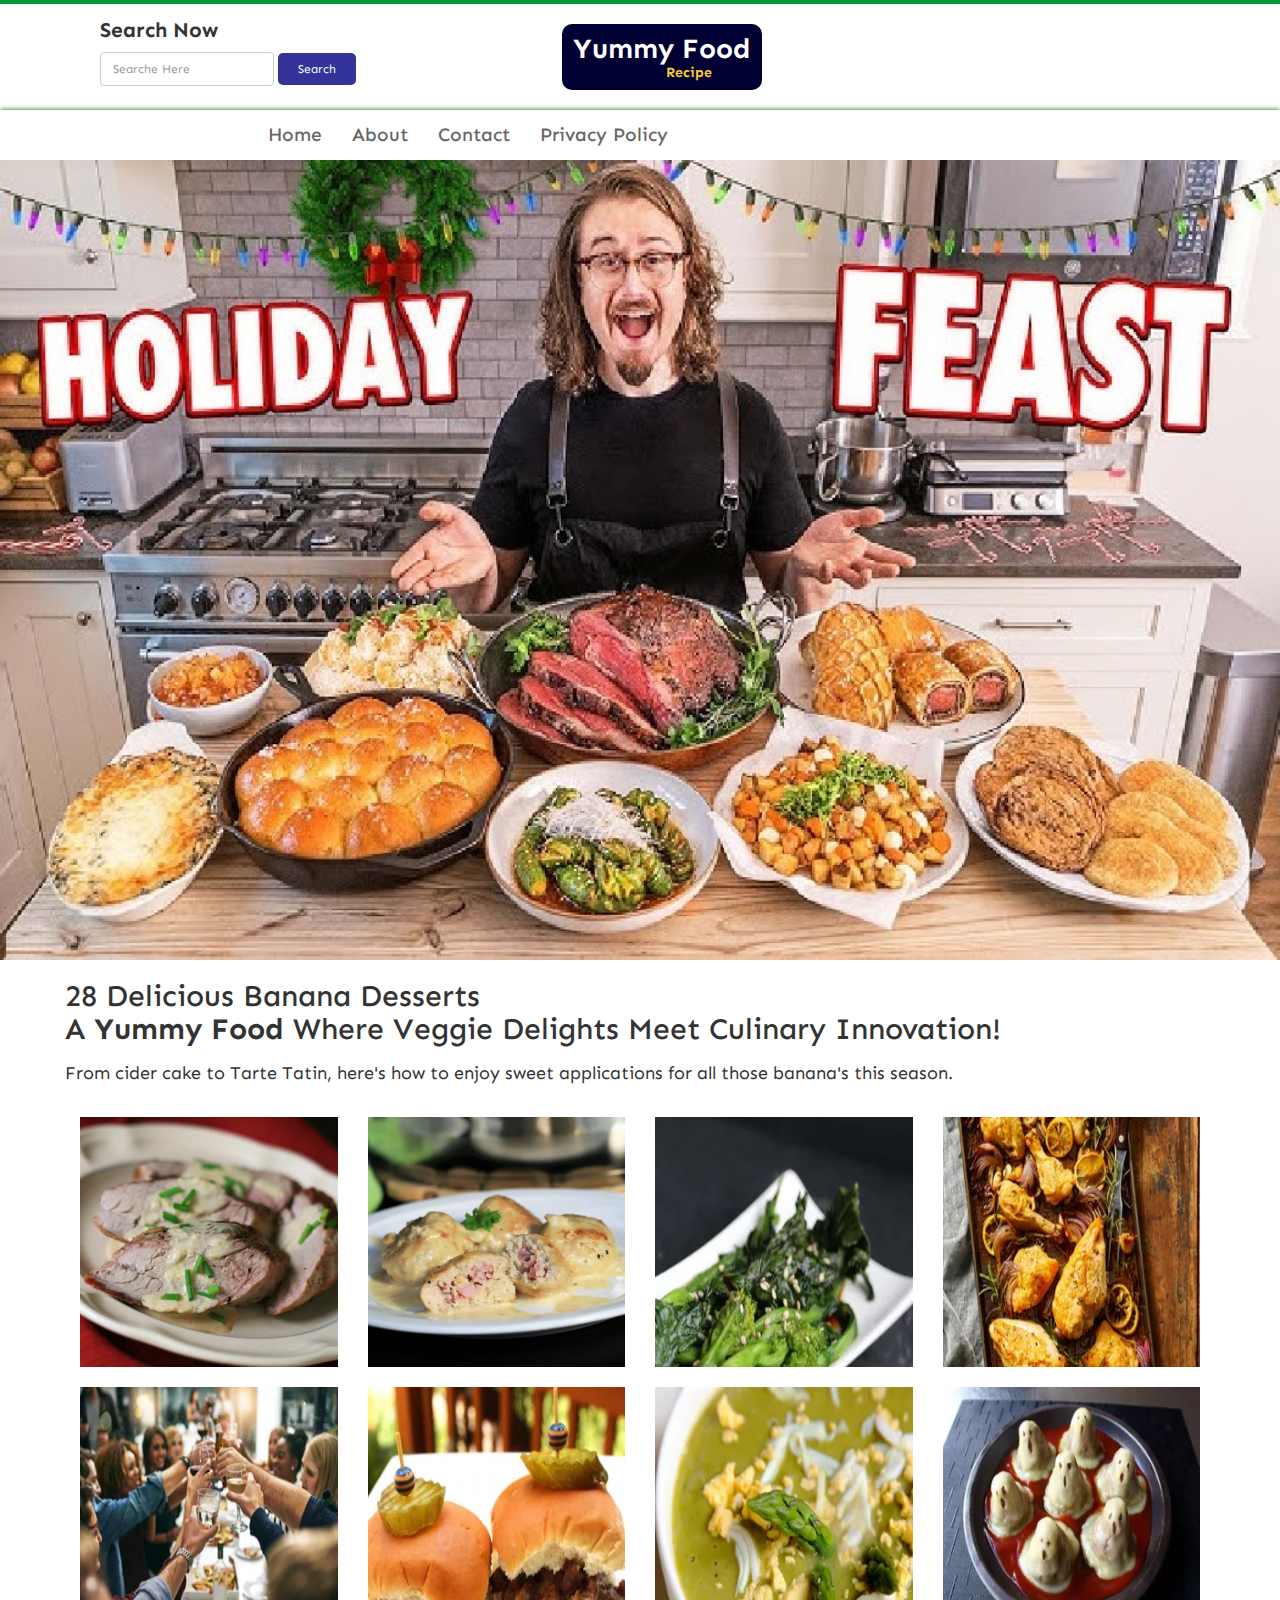
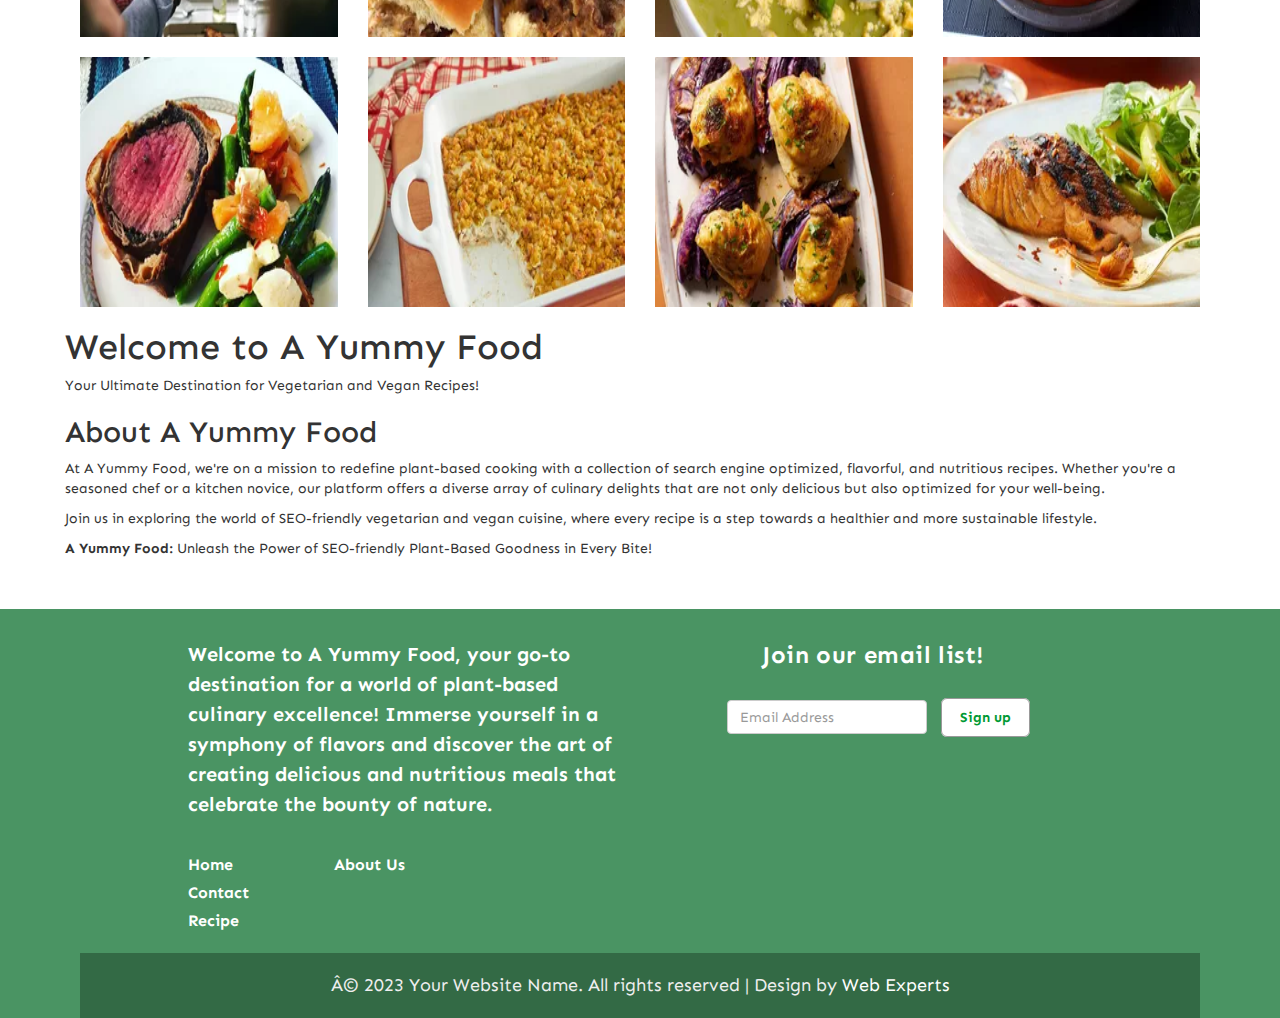
==== commit 96c5d290: "Update index.html" ====
--- a/index.html
+++ b/index.html
@@ -1,11 +1,9 @@
 <!DOCTYPE html PUBLIC "-//W3C//DTD XHTML 1.0 Transitional//EN" "http://www.w3.org/TR/xhtml1/DTD/xhtml1-transitional.dtd">
 <html xmlns="http://www.w3.org/1999/xhtml">
 
-<!-- Mirrored from facas-r5.vercel.app/ by HTTrack Website Copier/3.x [XR&CO'2014], Thu, 19 Dec 2024 22:19:33 GMT -->
-<!-- Added by HTTrack --><meta http-equiv="content-type" content="text/html;charset=utf-8" /><!-- /Added by HTTrack -->
 <head>
 <meta http-equiv="Content-Type" content="text/html; charset=iso-8859-1" />
-<title>Green Valley</title>
+<title>Green Food</title>
 
      <meta name="viewport" content="width=device-width, initial-scale=1">
      <link href="https://fonts.googleapis.com/css?family=Sen&amp;display=swap" rel="stylesheet">
@@ -30,7 +28,7 @@
 	 </ul>
 	</div>
 	<div class="col-sm-4 header_center">
-	 <h4><a href="index-2.html">Veggice<span class="header_center_1">Recipe</span></a></h4>
+	 <h4><a href="index.html">Yummy Food<span class="header_center_1">Recipe</span></a></h4>
 	</div>
 	
    </div>
@@ -52,10 +50,10 @@
 	</div>
 	<div class="collapse navbar-collapse js-navbar-collapse">
 		<ul class="nav navbar-nav">
-			<li><a href="index-2.html">Home</a></li>
+			<li><a href="index.html">Home</a></li>
 			<li><a href="About.html">About</a></li>
 			<li><a href="Contact.html">Contact</a></li>
-			<li><a href="index-2.html">Privacy Policy</a></li>
+			<li><a href="index.html">Privacy Policy</a></li>
 			
 	
 		
@@ -82,15 +80,15 @@
                     <span class="icon-bar"></span>
                     <span class="icon-bar"></span>
                 </button>
-                <a class="navbar-brand" href="index-2.html">Veggice<span class="header_center_1">Recipe</span>  </a>
+                <a class="navbar-brand" href="index.html">Chris<span class="header_center_1">Recipe</span>  </a>
             </div>
 	<div class="collapse navbar-collapse js-navbar-collapse_1">
 		<ul class="nav navbar-nav">
 			
-			<li><a href="index-2.html">Home</a></li>
+			<li><a href="index.html">Home</a></li>
 			<li><a href="About.html">About</a></li>
 			<li><a href="Contact.html">Contact</a></li>
-			<li><a href="index-2.html">Privacy Policy</a></li>
+			<li><a href="index.html">Privacy Policy</a></li>
 			
 			
 			
@@ -108,9 +106,9 @@
  <div class="container">
   <div class="row">
    <div class="bp_1 clearfix">
-     <h2>28 Delicious Apple Desserts<br>
-A <strong>Veggice</strong> Where Veggie Delights Meet Culinary Innovation!</h2>
-     <p>From cider cake to Tarte Tatin, here's how to enjoy sweet applications for all those apples this season. </p>
+     <h2>28 Delicious Banana Desserts<br>
+A <strong>Yummy Food</strong> Where Veggie Delights Meet Culinary Innovation!</h2>
+     <p>From cider cake to Tarte Tatin, here's how to enjoy sweet applications for all those banana's this season. </p>
    </div>
    <div class="bp_2 clearfix">
      <div class="col-sm-3 space_all">
@@ -119,7 +117,7 @@
 	    <img style="height:250px;" src="img/60.jpg" class="iw mgt" alt="abc">
 	   </div>
 	   <div class="bp_2mi1 text-center">
-	    <h2>Apple Upside-Down Cake</h2>
+	    <h2>Banana Upside-Down Cake</h2>
 		<h4><a class="button mgt" href="dt01.html">PDF<i class="fa fa-chevron-right"></i></a></h4>
 		<h4><a class="button mgt" href="dt01.html">Read Now <i class="fa fa-chevron-right"></i></a></h4>
 	   </div>
@@ -143,7 +141,7 @@
 	    <img style="height:250px;" src="img/62.jpg" class="iw mgt" alt="abc">
 	   </div>
 	   <div class="bp_2mi1 text-center">
-	    <h2>Gorgeous Glazed Apple Fritters</h2>
+	    <h2>Gorgeous Glazed Banana Fritters</h2>
 		<h4><a class="button mgt" href="dt03.html">PDF<i class="fa fa-chevron-right"></i></a></h4>
 		<h4><a class="button mgt" href="dt03.html">Read Now <i class="fa fa-chevron-right"></i></a></h4>
 	   </div>
@@ -155,7 +153,7 @@
 	    <img style="height:250px;" src="img/63.jpg" class="iw mgt" alt="abc">
 	   </div>
 	   <div class="bp_2mi1 text-center">
-	    <h2>Spiced Brown-Butter Apples</h2>
+	    <h2>Spiced Brown-Butter Bananas</h2>
 		<h4><a class="button mgt" href="dt04.html">PDF<i class="fa fa-chevron-right"></i></a></h4>
 		<h4><a class="button mgt" href="dt04.html">Read Now <i class="fa fa-chevron-right"></i></a></h4>
 	   </div>
@@ -169,7 +167,7 @@
 	    <img style="height:250px;" src="img/64.jpg" class="iw mgt" alt="abc">
 	   </div>
 	   <div class="bp_2mi1 text-center">
-	    <h2>Cinnamon-Apple Babka</h2>
+	    <h2>Cinnamon-Banana Babka</h2>
 		<h4><a class="button mgt" href="dt05.html">PDF<i class="fa fa-chevron-right"></i></a></h4>
 		<h4><a class="button mgt" href="dt05.html">Read Now <i class="fa fa-chevron-right"></i></a></h4>
 	   </div>
@@ -181,7 +179,7 @@
 	    <img style="height:250px;" src="img/65.jpg" class="iw mgt" alt="abc">
 	   </div>
 	   <div class="bp_2mi1 text-center">
-	    <h2>Apple-Rum Spice Cake</h2>
+	    <h2>Banana-Rum Spice Cake</h2>
 		<h4><a class="button mgt" href="dt07.html">PDF<i class="fa fa-chevron-right"></i></a></h4>
 		<h4><a class="button mgt" href="dt07.html">Read Now <i class="fa fa-chevron-right"></i></a></h4>
 	   </div>
@@ -193,7 +191,7 @@
 	    <img style="height:250px;" src="img/66.jpg" class="iw mgt" alt="abc">
 	   </div>
 	   <div class="bp_2mi1 text-center">
-	    <h2>Apple-Pomegranate Cobbler</h2>
+	    <h2>Banana-Pomegranate Cobbler</h2>
 		<h4><a class="button mgt" href="dt04.html">PDF<i class="fa fa-chevron-right"></i></a></h4>
 		<h4><a class="button mgt" href="dt04.html">Read Now <i class="fa fa-chevron-right"></i></a></h4>
 	   </div>
@@ -205,7 +203,7 @@
 	    <img style="height:250px;" src="img/67.jpg" class="iw mgt" alt="abc">
 	   </div>
 	   <div class="bp_2mi1 text-center">
-	    <h2>Maple-Apple Upside-Down Cake</h2>
+	    <h2>Maple-Banana Upside-Down Cake</h2>
 		<h4><a class="button mgt" href="dt05.html">PDF<i class="fa fa-chevron-right"></i></a></h4>
 		<h4><a class="button mgt" href="dt07.html">Read Now <i class="fa fa-chevron-right"></i></a></h4>
 	   </div>
@@ -266,18 +264,18 @@
    
 
 <header>
-        <h1>Welcome to A Veggice</h1>
+        <h1>Welcome to A Yummy Food</h1>
         <p>Your Ultimate Destination for Vegetarian and Vegan Recipes!</p>
     </header>
 
     <section>
-        <h2>About A Veggice</h2>
-        <p>At A Veggice, we're on a mission to redefine plant-based cooking with a collection of search engine optimized,
+        <h2>About A Yummy Food</h2>
+        <p>At A Yummy Food, we're on a mission to redefine plant-based cooking with a collection of search engine optimized,
             flavorful, and nutritious recipes. Whether you're a seasoned chef or a kitchen novice, our platform offers a
             diverse array of culinary delights that are not only delicious but also optimized for your well-being.</p>
         <p>Join us in exploring the world of SEO-friendly vegetarian and vegan cuisine, where every recipe is a step towards
             a healthier and more sustainable lifestyle.</p>
-        <p><strong>A Veggice:</strong> Unleash the Power of SEO-friendly Plant-Based Goodness in Every Bite!</p>
+        <p><strong>A Yummy Food:</strong> Unleash the Power of SEO-friendly Plant-Based Goodness in Every Bite!</p>
     </section>
    
 </section>
@@ -287,7 +285,7 @@
    <div class="col-sm-12 footer">
    <div class="col-sm-1"></div>
    <div class="col-sm-5 footer_left">
-    <h4>Welcome to A Veggice, your go-to destination for a world of plant-based culinary excellence! Immerse yourself in a symphony of flavors and discover the art of creating delicious and nutritious meals that celebrate the bounty of nature.</h4>
+    <h4>Welcome to A Yummy Food, your go-to destination for a world of plant-based culinary excellence! Immerse yourself in a symphony of flavors and discover the art of creating delicious and nutritious meals that celebrate the bounty of nature.</h4>
 	<div class="col-sm-12 footer_left_top">
 	 <div class="col-sm-4 footer_left_top_1">
 	  <ul>
@@ -320,7 +318,7 @@
    </div>
    <div class="col-sm-12 footer_end">
     <div class="parag text-center">
-	  <p class="website">� 2023 Your Website Name. All rights reserved | Design by<a href="#"> Web Experts</a></p>
+	  <p class="website">© 2023 Your Website Name. All rights reserved | Design by<a href="#"> Web Experts</a></p>
 	 </div>
    </div>
   </div>
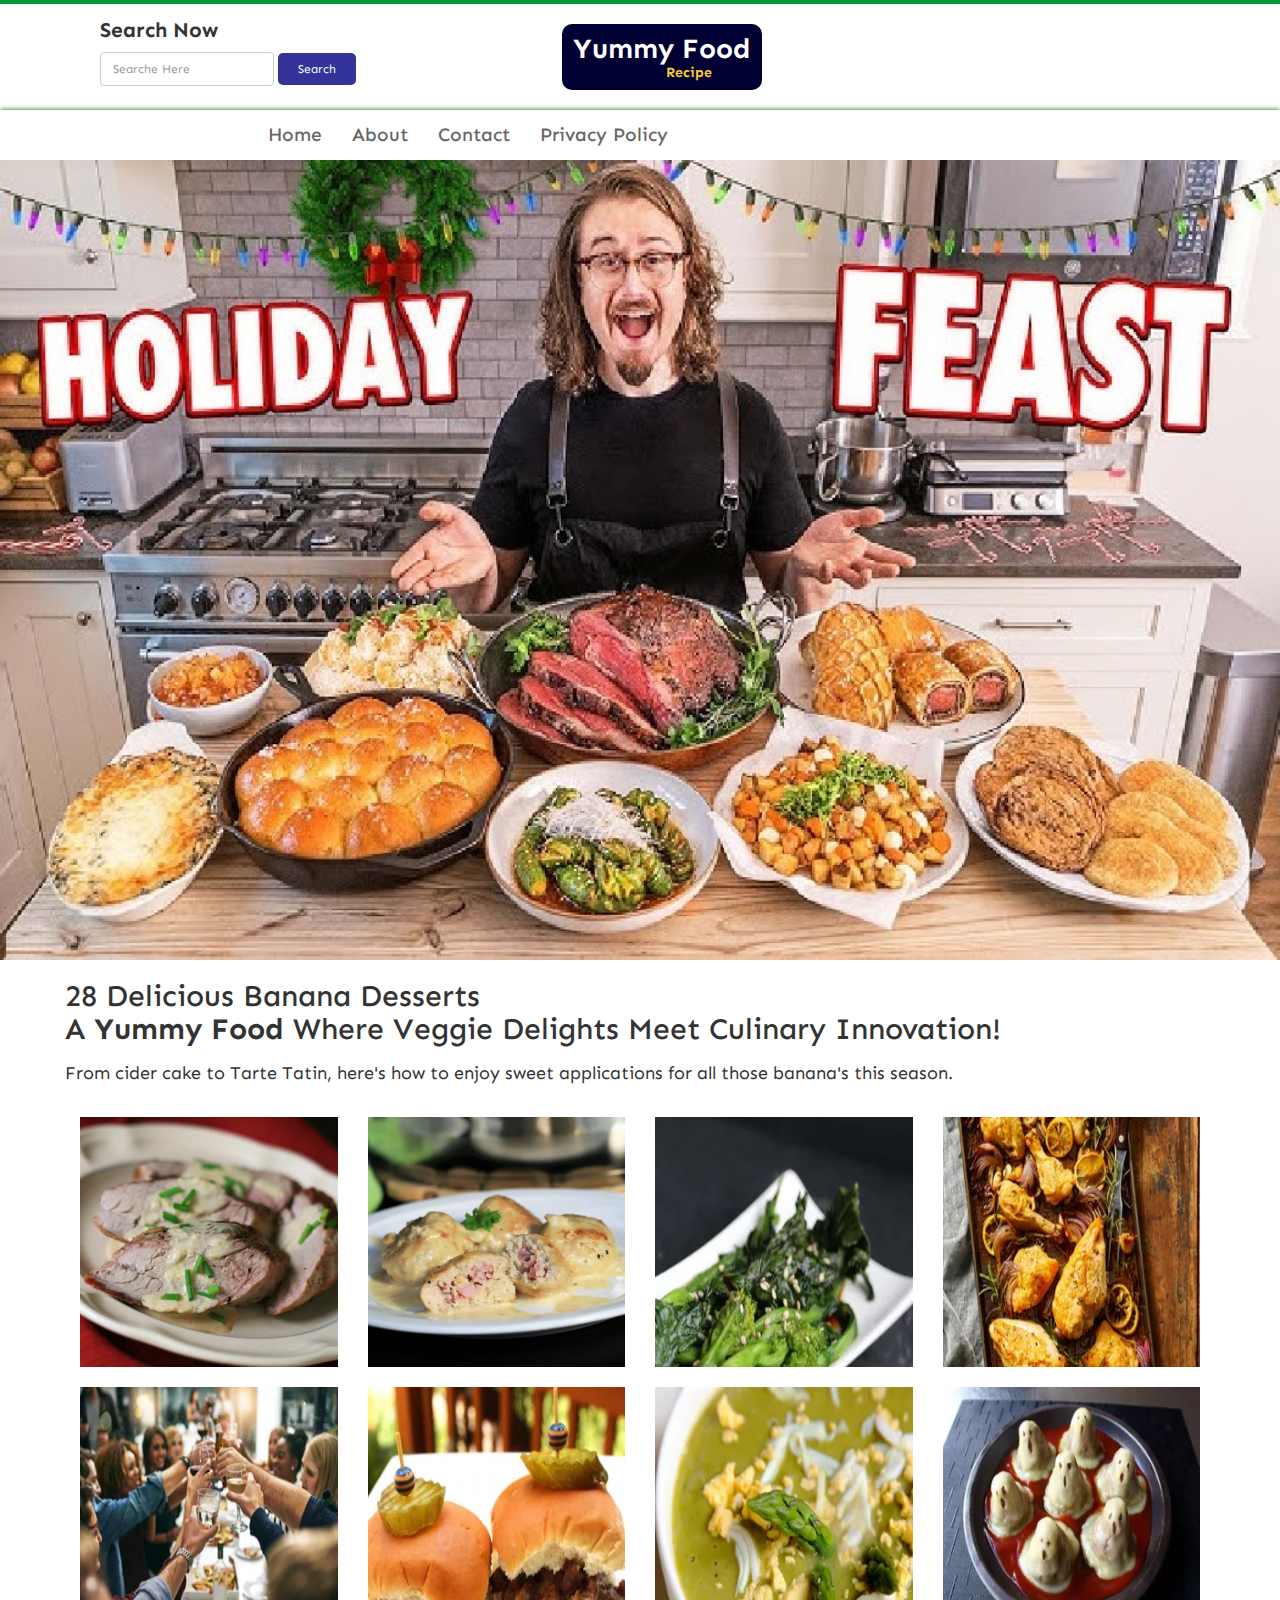
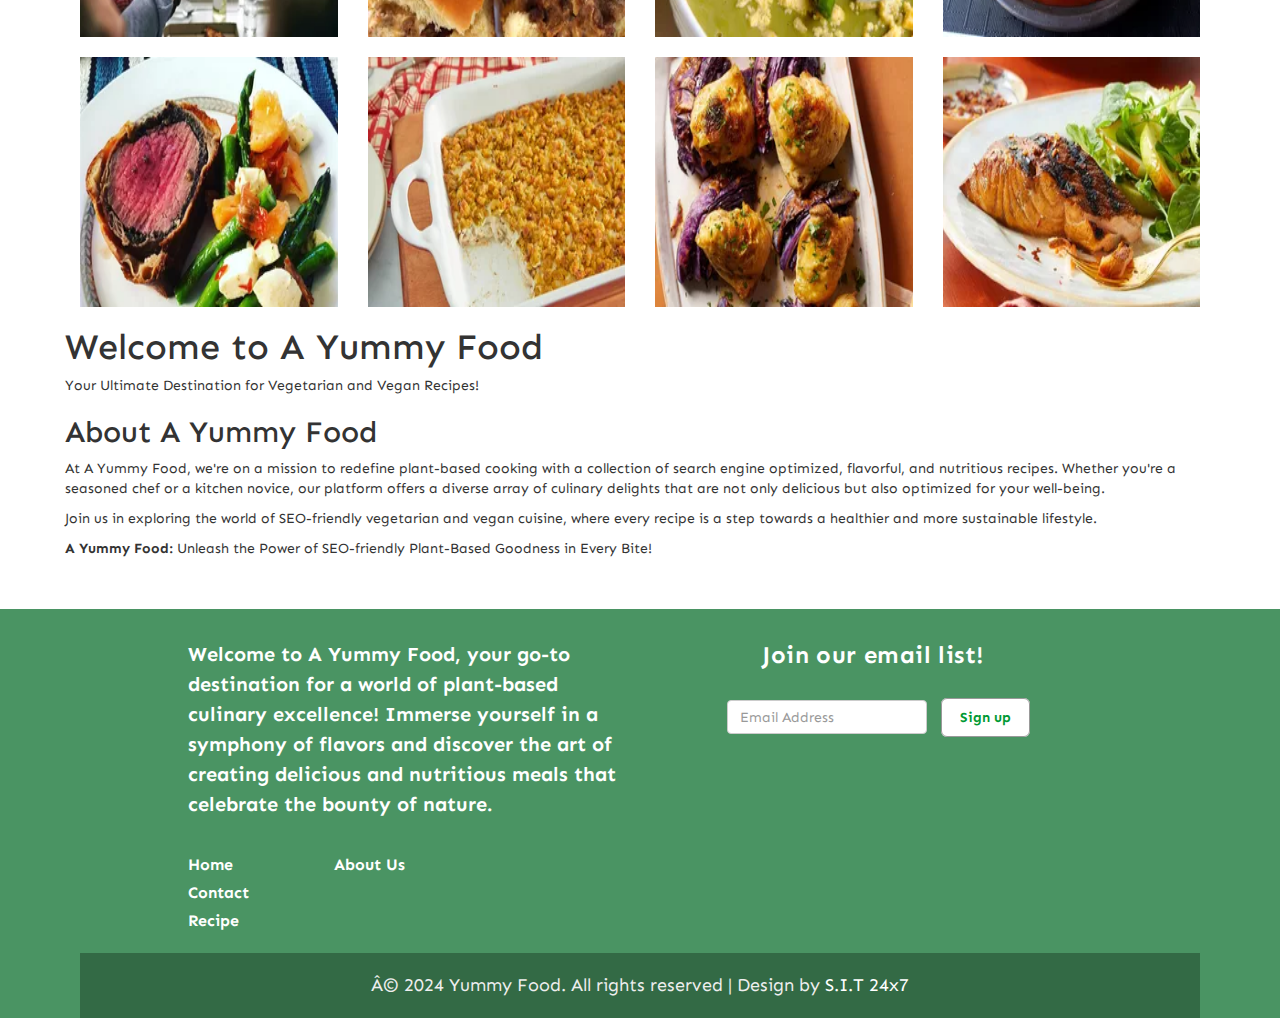
==== commit aeb1445f: "Update index.html" ====
--- a/index.html
+++ b/index.html
@@ -318,7 +318,7 @@
    </div>
    <div class="col-sm-12 footer_end">
     <div class="parag text-center">
-	  <p class="website">© 2023 Your Website Name. All rights reserved | Design by<a href="#"> Web Experts</a></p>
+	  <p class="website">© 2024 Yummy Food. All rights reserved | Design by<a href="#"> S.I.T 24x7</a></p>
 	 </div>
    </div>
   </div>
@@ -326,5 +326,4 @@
 </section>
 </body>
 
-<!-- Mirrored from facas-r5.vercel.app/ by HTTrack Website Copier/3.x [XR&CO'2014], Thu, 19 Dec 2024 22:20:14 GMT -->
 </html>
